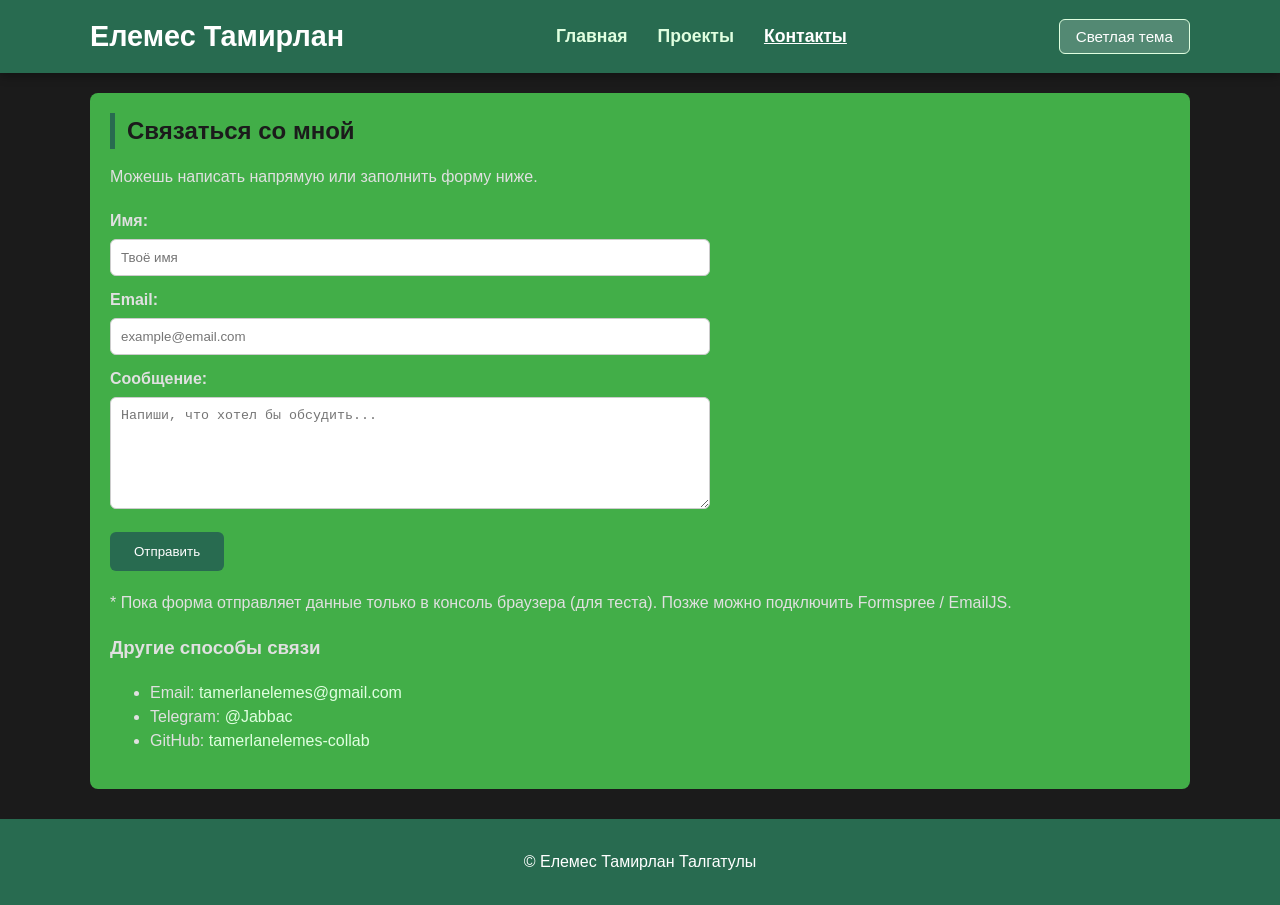
==== contact.html @ 5525f558 "Add files via upload" ====
<!DOCTYPE html>
<html lang="ru">
<head>
  <meta charset="UTF-8">
  <meta name="viewport" content="width=device-width, initial-scale=1.0">
  <title>Контакты — Елемес Тамирлан</title>
  <link rel="stylesheet" href="style.css">
</head>
<body class="dark-theme">
<header>
  <div class="nav-container">
    <h1>Елемес Тамирлан</h1>
    <nav class="main-nav">
      <ul>
        <li><a href="index.html" class="nav-link">Главная</a></li>
        <li><a href="projects.html" class="nav-link">Проекты</a></li>
        <li><a href="contact.html" class="nav-link active">Контакты</a></li>
      </ul>
    </nav>
    <button id="theme-toggle" class="theme-btn">Светлая тема</button>
  </div>
</header>

<main>
  <section>
    <h2>Связаться со мной</h2>
    <p>Можешь написать напрямую или заполнить форму ниже.</p>

    <form id="contact-form" class="contact-form">
      <label for="name">Имя:</label>
      <input type="text" id="name" name="name" required placeholder="Твоё имя">

      <label for="email">Email:</label>
      <input type="email" id="email" name="email" required placeholder="example@email.com">

      <label for="message">Сообщение:</label>
      <textarea id="message" name="message" rows="6" required placeholder="Напиши, что хотел бы обсудить..."></textarea>

      <button type="submit">Отправить</button>
    </form>

    <p class="form-note">* Пока форма отправляет данные только в консоль браузера (для теста). Позже можно подключить Formspree / EmailJS.</p>

    <h3>Другие способы связи</h3>
    <ul>
      <li>Email: <a href="mailto:tamerlanelemes@gmail.com">tamerlanelemes@gmail.com</a></li>
      <li>Telegram: <a href="https://t.me/Jabbac" target="_blank">@Jabbac</a></li>
      <li>GitHub: <a href="https://github.com/tamerlanelemes-collab" target="_blank">tamerlanelemes-collab</a></li>
    </ul>
  </section>
</main>

<footer>
  <p>© Елемес Тамирлан Талгатулы</p>
</footer>

<script src="script.js" defer></script>
</body>
</html>
---- style.css ----
body {
  margin: 0;
  font-family: Arial, sans-serif;
  background: #1b1b1b;
  color: #e0e0e0;
  line-height: 1.5;
}

body.light-theme {
  background: #f5f5f5;
  color: #222;
}

header {
  background: #286b50;
  color: white;
  padding: 15px 0;
  position: sticky;
  top: 0;
  z-index: 1000;
  box-shadow: 0 2px 10px rgba(0,0,0,0.4);
}

.nav-container {
  max-width: 1100px;
  margin: 0 auto;
  padding: 0 20px;
  display: flex;
  justify-content: space-between;
  align-items: center;
  flex-wrap: wrap;
}

h1 {
  margin: 0;
  font-size: 1.8em;
}

.main-nav ul {
  list-style: none;
  margin: 0;
  padding: 0;
  display: flex;
  gap: 30px;
}

.nav-link {
  color: #e0ffe0;
  text-decoration: none;
  font-weight: bold;
  font-size: 1.1em;
  transition: color 0.3s;
}

.nav-link:hover, .nav-link.active {
  color: white;
  text-decoration: underline;
}

.theme-btn {
  padding: 8px 16px;
  background: rgba(255,255,255,0.2);
  color: white;
  border: 1px solid #e0ffe0;
  border-radius: 6px;
  cursor: pointer;
  font-size: 0.95em;
}

.theme-btn:hover {
  background: rgba(255,255,255,0.4);
}

main {
  max-width: 1100px;
  margin: 20px auto;
  padding: 0 20px;
}

section {
  background: #42ae48;
  margin-bottom: 20px;
  padding: 20px;
  border-radius: 8px;
}

h2 {
  margin: 0 0 15px 0;
  font-size: 1.5em;
  color: #1b1b1b;
  border-left: 5px solid #286b50;
  padding-left: 12px;
}

.about-container {
  display: flex;
  align-items: center;
  gap: 25px;
  flex-wrap: wrap;
}

.profile-photo {
  width: 160px;
  height: 160px;
  object-fit: cover;
  border-radius: 50%;
  border: 4px solid #286b50;
  box-shadow: 0 4px 12px rgba(0,0,0,0.5);
}

.projects-grid, .music-grid {
  display: grid;
  grid-template-columns: repeat(auto-fit, minmax(280px, 1fr));
  gap: 20px;
  margin: 20px 0;
}

.project-item, .music-item {
  background: rgba(0,0,0,0.2);
  padding: 16px;
  border-radius: 10px;
  text-align: center;
  transition: transform 0.2s;
}

.project-item:hover, .music-item:hover {
  transform: translateY(-5px);
}

.project-img {
  width: 100%;
  height: auto;
  max-height: 280px;
  object-fit: contain;
  border-radius: 6px;
  box-shadow: 0 5px 15px rgba(0,0,0,0.5);
  transition: transform 0.2s;
}

.project-img:hover {
  transform: scale(1.03);
}

.project-caption, .track-title {
  margin-top: 10px;
  font-weight: bold;
  color: #e0ffe0;
}

.music-item audio {
  width: 100%;
  margin-bottom: 10px;
}

a {
  color: #e0ffe0;
  text-decoration: none;
}

a:hover {
  text-decoration: underline;
}

footer {
  background: #286b50;
  color: white;
  text-align: center;
  padding: 15px;
  margin-top: 30px;
}

/* Светлая тема дополнения */
body.light-theme section {
  background: #e8f5e9;
}

body.light-theme .project-item, body.light-theme .music-item {
  background: white;
  box-shadow: 0 3px 10px rgba(0,0,0,0.1);
}

body.light-theme h2 {
  color: #1b5e20;
  border-left-color: #3a8c6a;
}

body.light-theme a, body.light-theme .track-title {
  color: #1b5e20;
}

/* Проекты в детальном виде (для projects.html) */
.projects-section {
  background: #42ae48 !important;
}

.project-item h3 {
  margin: 10px 0 8px;
  color: #1b1b1b;
}

.project-links {
  margin-top: 12px;
  font-size: 0.95em;
}

.project-links a {
  margin: 0 8px;
}

/* Форма */
.contact-form {
  max-width: 600px;
  margin: 20px 0;
}

.contact-form label {
  display: block;
  margin: 12px 0 6px;
  font-weight: bold;
}

.contact-form input, .contact-form textarea {
  width: 100%;
  padding: 10px;
  border: 1px solid #ccc;
  border-radius: 6px;
  box-sizing: border-box;
}

.contact-form button {
  margin-top: 16px;
  padding: 12px 24px;
  background: #286b50;
  color: white;
  border: none;
  border-radius: 6px;
  cursor: pointer;
}

.contact-form button:hover {
  background: #1e5a42;
}

.future-projects li {
  margin: 12px 0;
  padding: 12px;
  background: rgba(0,0,0,0.15);
  border-radius: 6px;
}
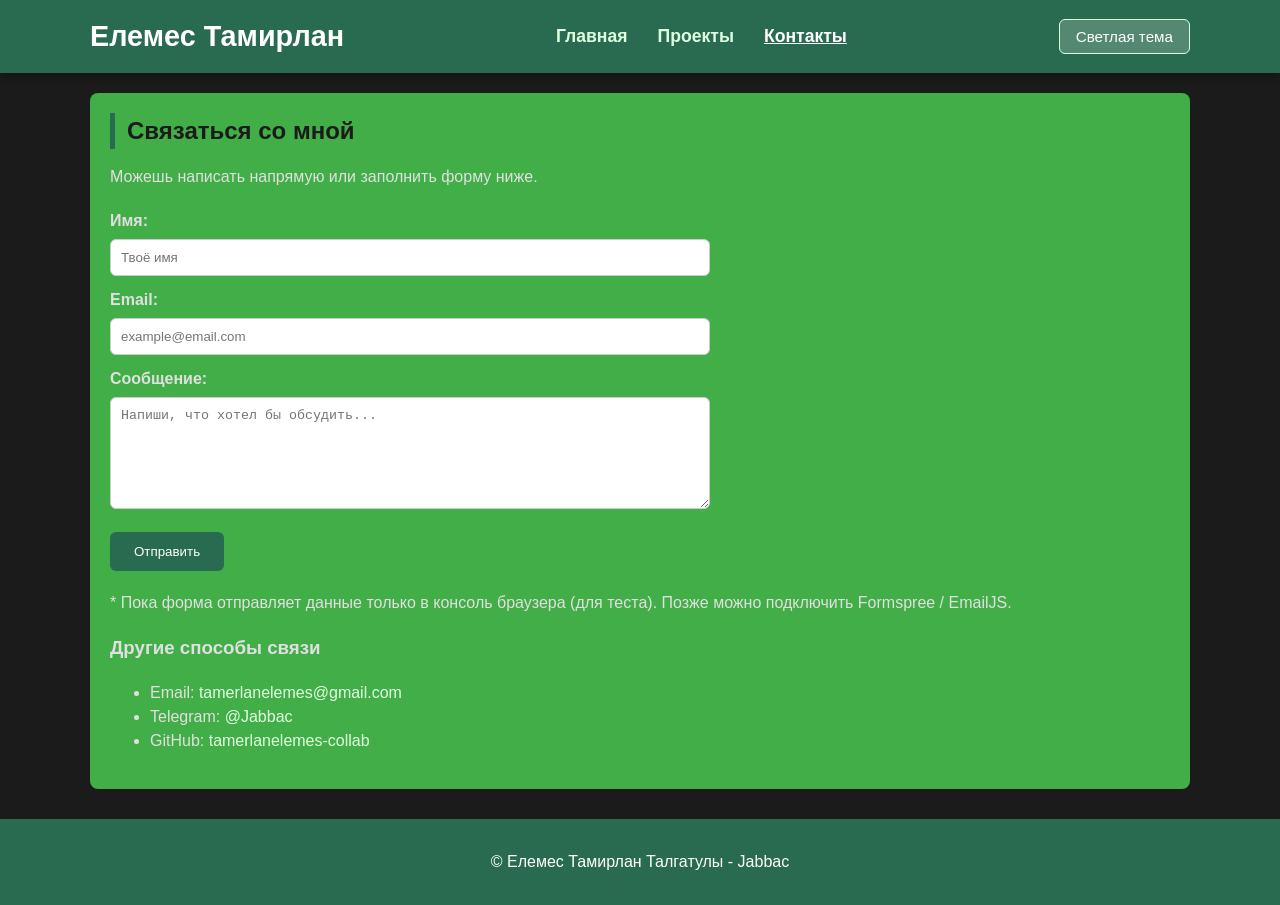
==== commit 317958d4: "Update contact.html" ====
--- a/contact.html
+++ b/contact.html
@@ -51,9 +51,9 @@
 </main>
 
 <footer>
-  <p>© Елемес Тамирлан Талгатулы</p>
+  <p>© Елемес Тамирлан Талгатулы - Jabbac</p>
 </footer>
 
 <script src="script.js" defer></script>
 </body>
-</html>+</html>
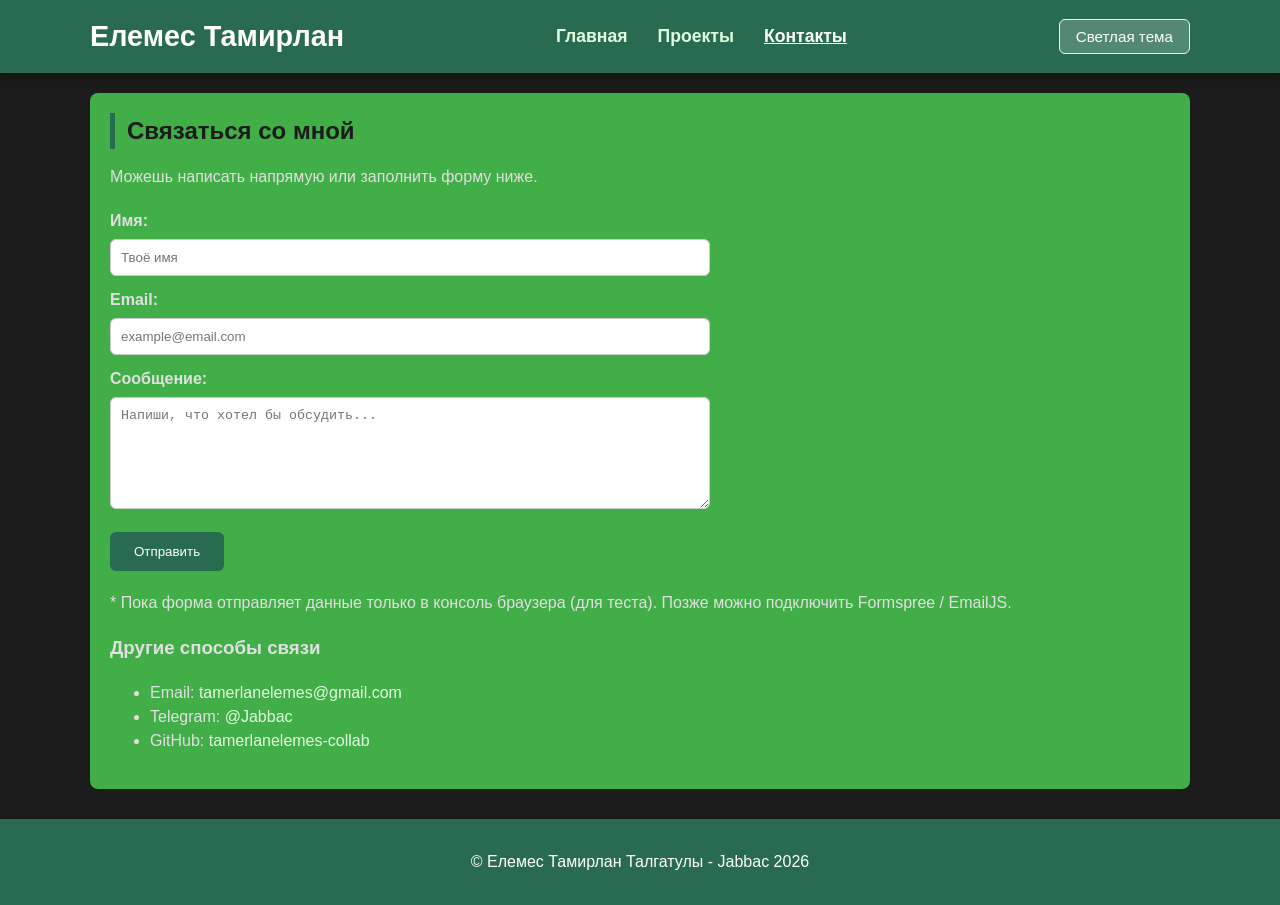
==== commit 0abc1cfc: "Update contact.html" ====
--- a/contact.html
+++ b/contact.html
@@ -51,7 +51,7 @@
 </main>
 
 <footer>
-  <p>© Елемес Тамирлан Талгатулы - Jabbac</p>
+  <p>© Елемес Тамирлан Талгатулы - Jabbac 2026</p>
 </footer>
 
 <script src="script.js" defer></script>
